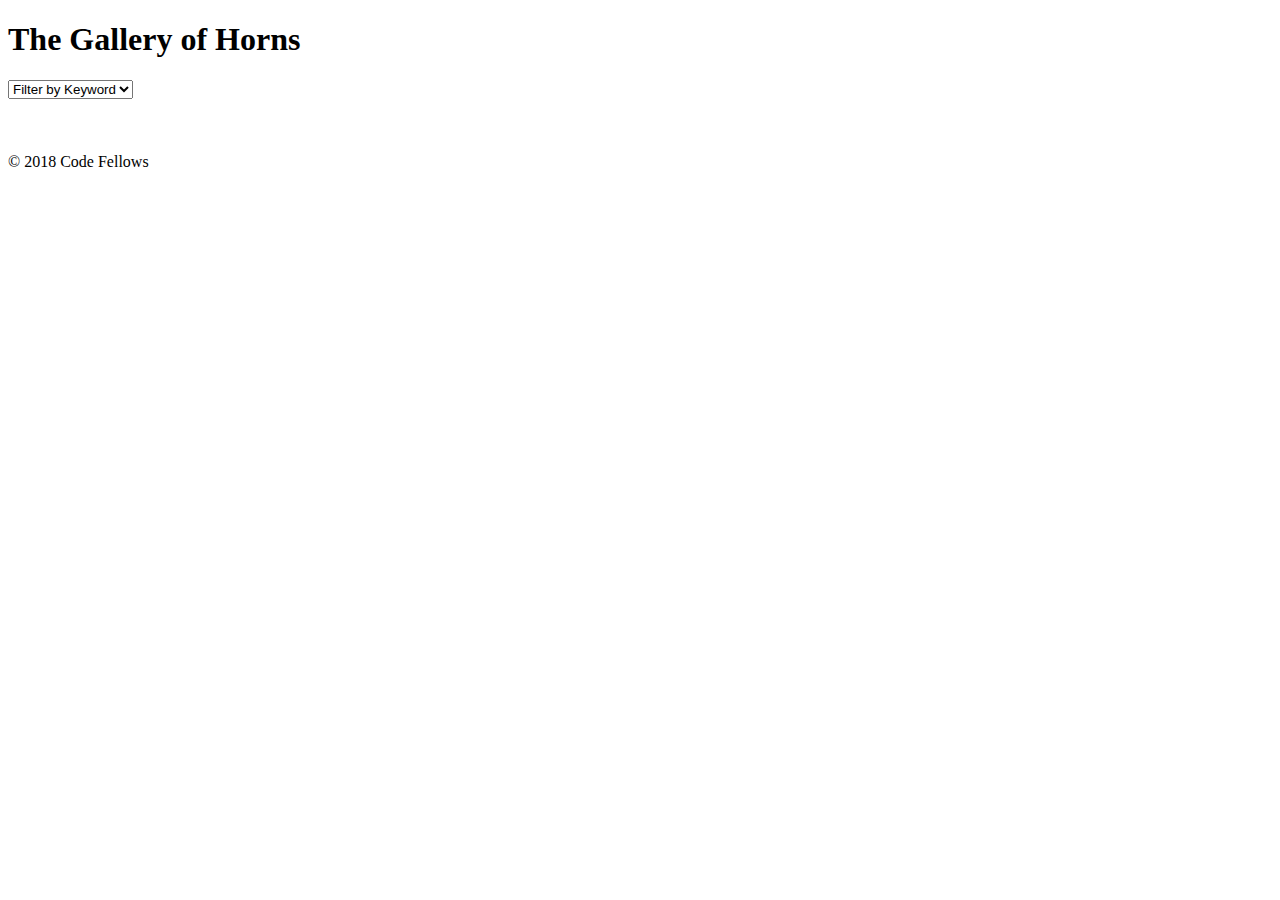
==== class-02/lab/starter-code/index.html @ a4c85ea6 "Merge branch 'master' of https://github.com/codefellows/seattle-301d53 into 00c" ====
<!-- Note: you may use this starter code, but it is not a requirement -->

<!DOCTYPE html>
<html>
  <head>
    <title>The Gallery of Horns</title>
    <meta name="viewport" content="width=device-width, initial-scale=1.0">
  </head>
  <body>
    <header>
      <h1>The Gallery of Horns</h1>
      <select>
        <option value="default">Filter by Keyword</option>
      </select>
    </header>
    <main>
      <section id="photo-template">
        <h2></h2>
        <img src="" alt="">
        <p></p>
      </section>
    </main>
    <footer>
      &copy; 2018 Code Fellows
    </footer>
  </body>
</html>
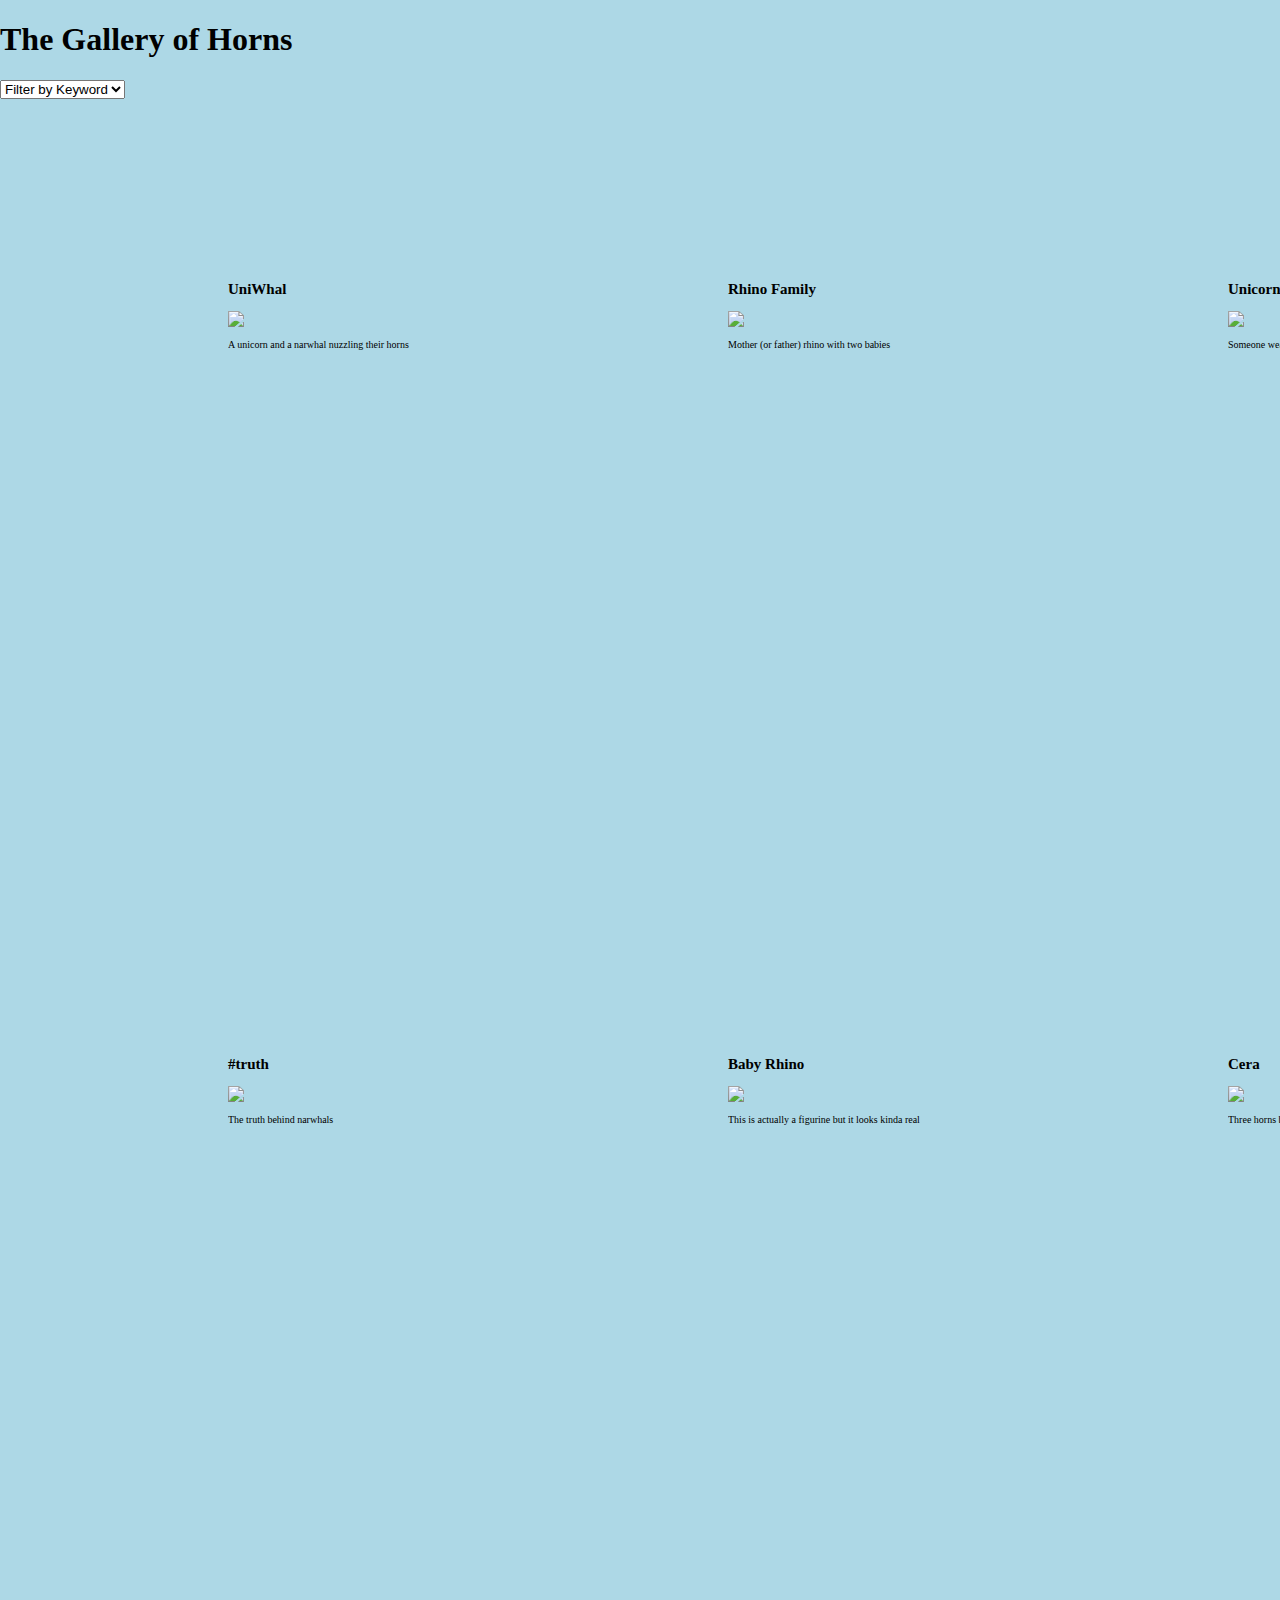
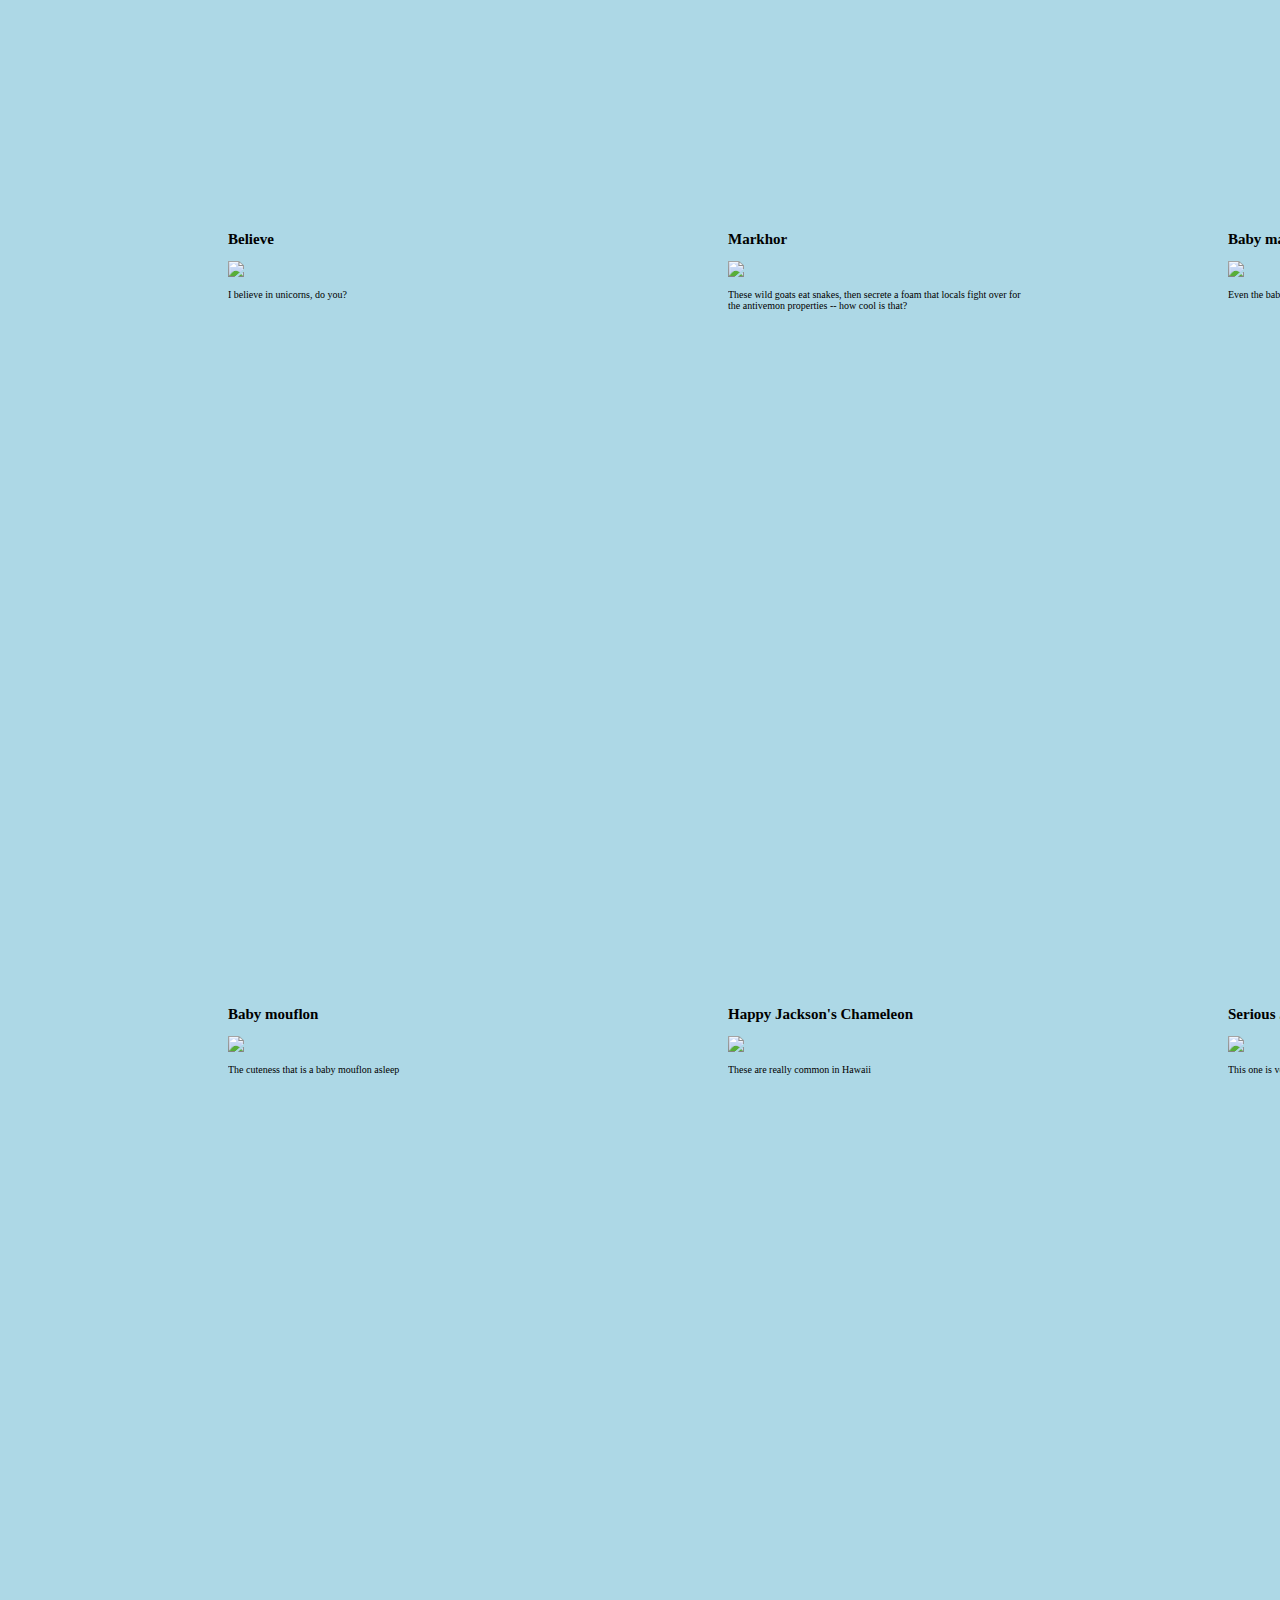
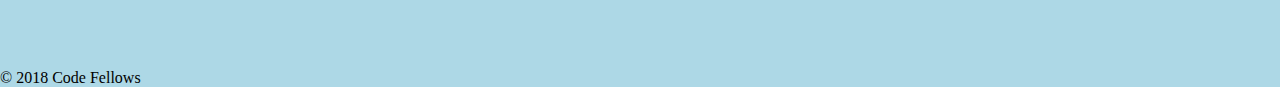
==== commit bbb54124: "finished assignment" ====
--- a/class-02/lab/starter-code/index.html
+++ b/class-02/lab/starter-code/index.html
@@ -5,23 +5,33 @@
   <head>
     <title>The Gallery of Horns</title>
     <meta name="viewport" content="width=device-width, initial-scale=1.0">
+    <link rel="stylesheet" href="css/base.css">
+    <link rel="stylesheet" href="css/layouts.css">
+    <link rel="stylesheet" href="css/modules.css">
+    <link resl="stylesheet" href="css/reset.css">
+
+
   </head>
   <body>
     <header>
       <h1>The Gallery of Horns</h1>
       <select>
         <option value="default">Filter by Keyword</option>
+        
       </select>
     </header>
     <main>
       <section id="photo-template">
         <h2></h2>
-        <img src="" alt="">
+        <img>
         <p></p>
       </section>
     </main>
     <footer>
       &copy; 2018 Code Fellows
     </footer>
+    <script src="https://code.jquery.com/jquery-3.4.1.js"></script>
+    <script type="text/javascript" src="js/app.js"></script>
+
   </body>
 </html>
--- a/class-02/lab/starter-code/css/base.css
+++ b/class-02/lab/starter-code/css/base.css
@@ -0,0 +1,8 @@
+body {
+    margin: 0 auto;
+    background-color:lightblue;
+}
+main{
+    width:2500px;
+    margin: 0 10%;
+}--- a/class-02/lab/starter-code/css/layouts.css
+++ b/class-02/lab/starter-code/css/layouts.css
@@ -0,0 +1,20 @@
+img {
+    width:500px;
+}
+.hornImages{
+    float:left;
+    height:300px;
+    margin:4%;
+    margin-bottom:15%;
+    font-size:10px;
+}
+p{
+    /* visibility: hidden; */
+    overflow: hidden;
+    width:300px;
+}
+
+footer{
+clear:both;
+}
+
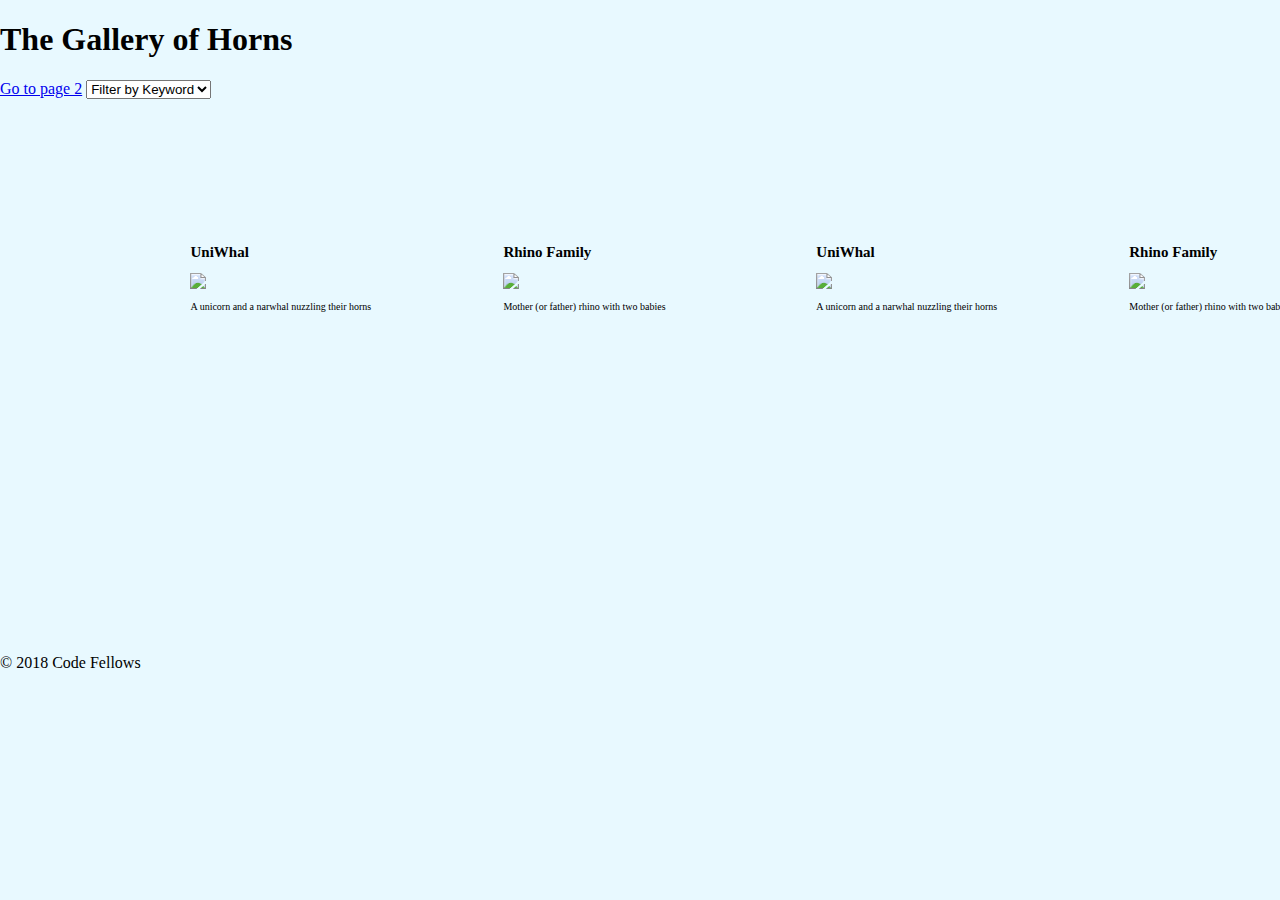
==== commit a4401979: "Working with Josh" ====
--- a/class-02/lab/starter-code/index.html
+++ b/class-02/lab/starter-code/index.html
@@ -15,6 +15,7 @@
   <body>
     <header>
       <h1>The Gallery of Horns</h1>
+      <a href="page2.html">Go to page 2</a>
       <select>
         <option value="default">Filter by Keyword</option>
         
--- a/class-02/lab/starter-code/css/base.css
+++ b/class-02/lab/starter-code/css/base.css
@@ -1,8 +1,8 @@
 body {
     margin: 0 auto;
-    background-color:lightblue;
+    background-color:rgb(232, 249, 255);
 }
 main{
-    width:2500px;
+    width:1562px;
     margin: 0 10%;
 }--- a/class-02/lab/starter-code/css/layouts.css
+++ b/class-02/lab/starter-code/css/layouts.css
@@ -1,9 +1,9 @@
 img {
-    width:500px;
+    width:300px;
 }
 .hornImages{
     float:left;
-    height:300px;
+    height:188px;
     margin:4%;
     margin-bottom:15%;
     font-size:10px;
@@ -11,7 +11,7 @@
 p{
     /* visibility: hidden; */
     overflow: hidden;
-    width:300px;
+    width:188px;
 }
 
 footer{
